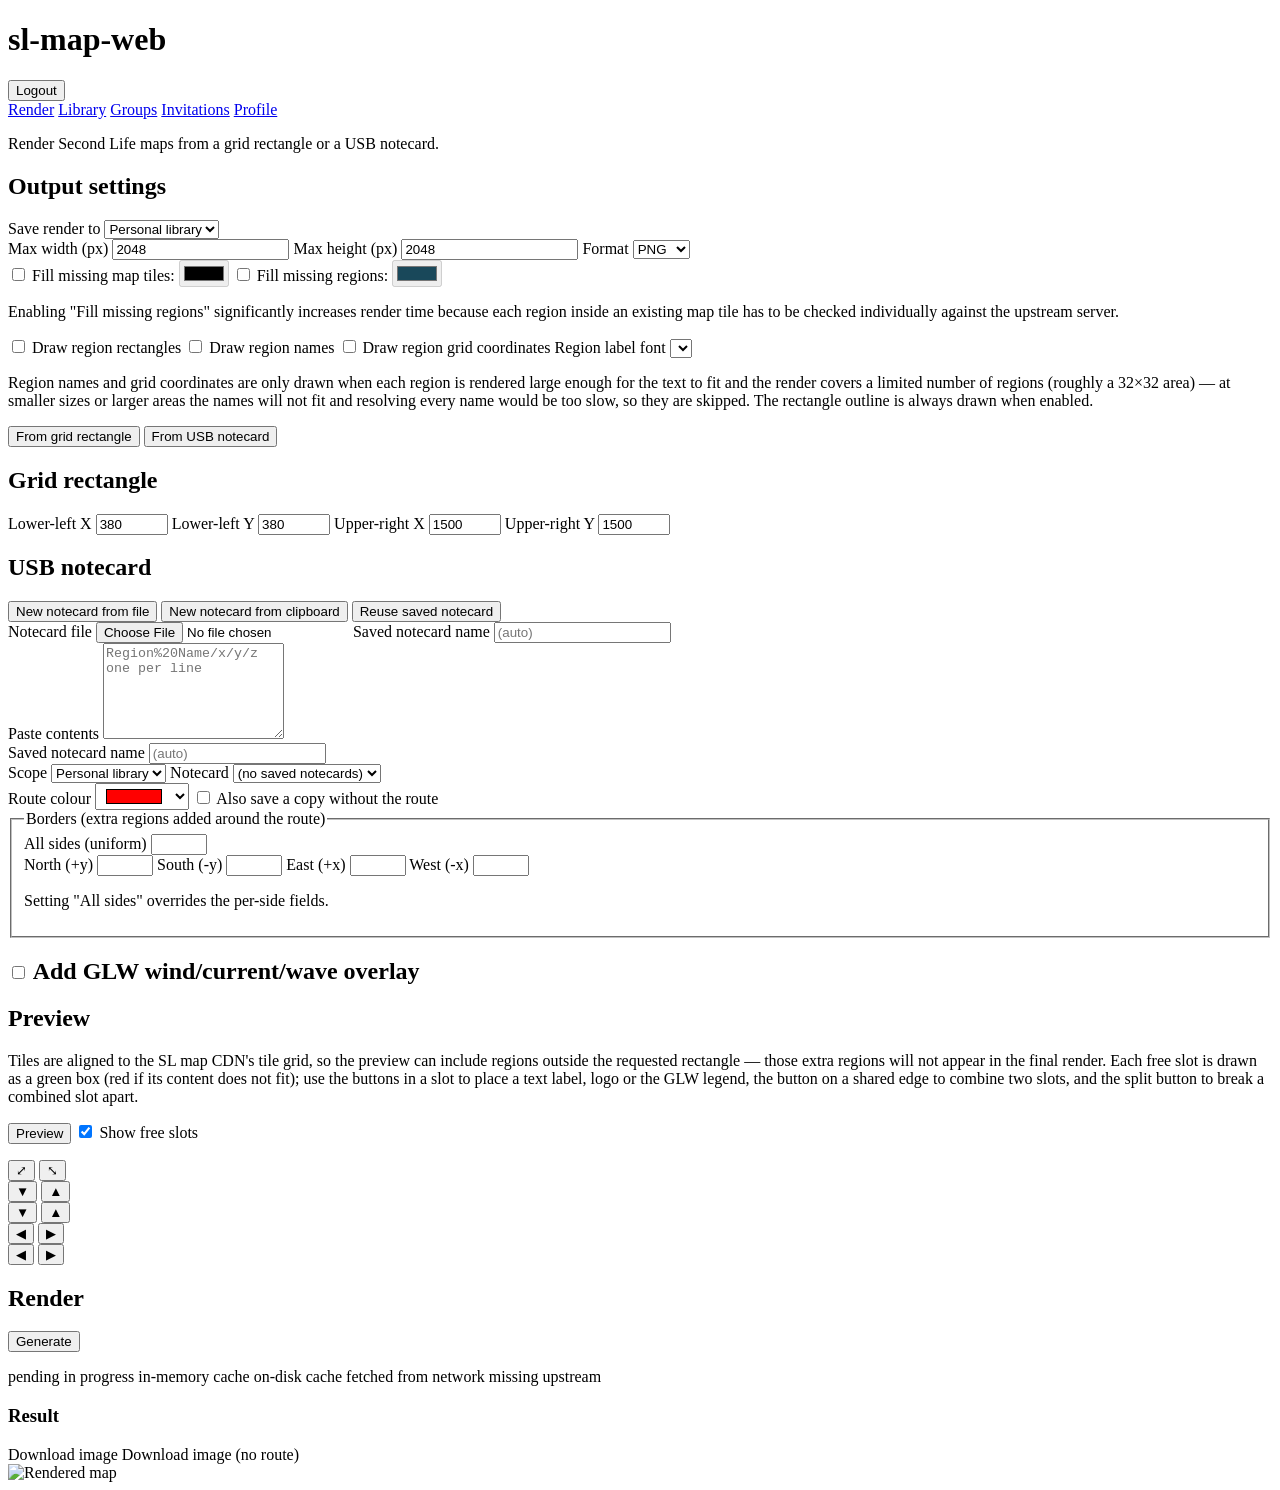
==== sl-map-web/src/assets/index.html @ 8567855b "feat(web): stream region-name progress during the overlay preview The slow per-region name lookups h" ====
<!doctype html>
<html lang="en">
  <head>
    <meta charset="utf-8" />
    <meta name="viewport" content="width=device-width, initial-scale=1" />
    <title>sl-map-web</title>
    <link rel="stylesheet" href="/static/style.css" />
  </head>
  <body>
    <header>
      <div class="topbar">
        <h1>sl-map-web</h1>
        <div class="topbar-user">
          <span id="logged-in-as"></span>
          <button type="button" id="logout-button" class="topbar-logout hidden">
            Logout
          </button>
        </div>
      </div>
      <nav class="primary-nav">
        <a href="/" class="active">Render</a>
        <a href="/library">Library</a>
        <a href="/groups">Groups</a>
        <a href="/invitations" id="invitations-link">Invitations</a>
        <a href="/profile">Profile</a>
      </nav>
      <p>Render Second Life maps from a grid rectangle or a USB notecard.</p>
    </header>

    <section class="shared-params">
      <h2>Output settings</h2>
      <div class="row">
        <label class="grow">
          Save render to
          <select id="save_to">
            <option value="personal" selected>Personal library</option>
          </select>
        </label>
      </div>
      <div class="row">
        <label
          >Max width (px)
          <input type="number" id="max_width" value="2048" min="64" step="64" />
        </label>
        <label
          >Max height (px)
          <input
            type="number"
            id="max_height"
            value="2048"
            min="64"
            step="64"
          />
        </label>
        <label
          >Format
          <select id="format">
            <option value="png" selected>PNG</option>
            <option value="jpeg">JPEG</option>
          </select>
        </label>
      </div>
      <div class="row">
        <label class="color-toggle">
          <input type="checkbox" id="missing_map_tile_enabled" />
          Fill missing map tiles:
          <input
            type="color"
            id="missing_map_tile_color"
            value="#000000"
            disabled
          />
        </label>
        <label class="color-toggle">
          <input type="checkbox" id="missing_region_enabled" />
          Fill missing regions:
          <input
            type="color"
            id="missing_region_color"
            value="#19485a"
            disabled
          />
        </label>
      </div>
      <p class="note">
        Enabling "Fill missing regions" significantly increases render time
        because each region inside an existing map tile has to be checked
        individually against the upstream server.
      </p>
      <div class="row">
        <label class="checkbox">
          <input type="checkbox" id="draw_region_rectangles" />
          Draw region rectangles
        </label>
        <label class="checkbox">
          <input type="checkbox" id="draw_region_names" />
          Draw region names
        </label>
        <label class="checkbox">
          <input type="checkbox" id="draw_region_coordinates" />
          Draw region grid coordinates
        </label>
        <label>
          Region label font
          <select id="region_label_font_id"></select>
        </label>
      </div>
      <p class="note">
        Region names and grid coordinates are only drawn when each region is
        rendered large enough for the text to fit and the render covers a
        limited number of regions (roughly a 32×32 area) — at smaller sizes or
        larger areas the names will not fit and resolving every name would be
        too slow, so they are skipped. The rectangle outline is always drawn
        when enabled.
      </p>
    </section>

    <nav class="tabs" role="tablist">
      <button type="button" class="tab active" data-tab="grid">
        From grid rectangle
      </button>
      <button type="button" class="tab" data-tab="notecard">
        From USB notecard
      </button>
    </nav>

    <section id="tab-grid" class="tab-panel active">
      <h2>Grid rectangle</h2>
      <div class="row">
        <label
          >Lower-left X
          <input type="number" id="ll_x" value="380" min="0" max="65535" />
        </label>
        <label
          >Lower-left Y
          <input type="number" id="ll_y" value="380" min="0" max="65535" />
        </label>
        <label
          >Upper-right X
          <input type="number" id="ur_x" value="1500" min="0" max="65535" />
        </label>
        <label
          >Upper-right Y
          <input type="number" id="ur_y" value="1500" min="0" max="65535" />
        </label>
      </div>
    </section>

    <section id="tab-notecard" class="tab-panel">
      <h2>USB notecard</h2>
      <nav class="subtabs" role="tablist">
        <button type="button" class="subtab active" data-subtab="file">
          New notecard from file
        </button>
        <button type="button" class="subtab" data-subtab="clipboard">
          New notecard from clipboard
        </button>
        <button type="button" class="subtab" data-subtab="reuse">
          Reuse saved notecard
        </button>
      </nav>
      <div id="subtab-file" class="subtab-panel active">
        <div class="row">
          <label class="grow"
            >Notecard file
            <input type="file" id="notecard_file" accept=".txt,text/plain" />
          </label>
          <label class="grow">
            Saved notecard name
            <input type="text" id="notecard_name_file" placeholder="(auto)" />
          </label>
        </div>
      </div>
      <div id="subtab-clipboard" class="subtab-panel">
        <div class="row">
          <label class="grow"
            >Paste contents
            <textarea
              id="notecard_text"
              rows="6"
              placeholder="Region%20Name/x/y/z one per line"
            ></textarea>
          </label>
        </div>
        <div class="row">
          <label class="grow">
            Saved notecard name
            <input type="text" id="notecard_name_paste" placeholder="(auto)" />
          </label>
        </div>
      </div>
      <div id="subtab-reuse" class="subtab-panel">
        <div class="row">
          <label class="grow">
            Scope
            <select id="reuse_scope">
              <option value="personal" selected>Personal library</option>
            </select>
          </label>
          <label class="grow">
            Notecard
            <select id="reuse_notecard_id">
              <option value="" selected>(no saved notecards)</option>
            </select>
          </label>
        </div>
      </div>
      <div class="row">
        <label
          >Route colour
          <input
            type="color"
            id="route_color"
            value="#ff0000"
            list="route_color_presets"
          />
        </label>
        <datalist id="route_color_presets">
          <option value="#ff0000"></option>
          <option value="#00ff00"></option>
        </datalist>
        <label class="checkbox">
          <input type="checkbox" id="save_without_route" />
          Also save a copy without the route
        </label>
      </div>
      <fieldset class="borders">
        <legend>Borders (extra regions added around the route)</legend>
        <label
          >All sides (uniform)
          <input type="number" id="border_regions" min="0" max="500" />
        </label>
        <div class="per-side">
          <label
            >North (+y)
            <input type="number" id="border_north" min="0" max="500" />
          </label>
          <label
            >South (-y)
            <input type="number" id="border_south" min="0" max="500" />
          </label>
          <label
            >East (+x)
            <input type="number" id="border_east" min="0" max="500" />
          </label>
          <label
            >West (-x)
            <input type="number" id="border_west" min="0" max="500" />
          </label>
        </div>
        <p class="note">Setting "All sides" overrides the per-side fields.</p>
      </fieldset>
    </section>

    <section id="glw-fieldset">
      <h2>
        <label class="checkbox-inline">
          <input type="checkbox" id="glw_enabled" />
          Add GLW wind/current/wave overlay
        </label>
      </h2>
      <div id="glw-body" hidden>
        <div class="row">
          <label
            >Font
            <select id="glw_font_id"></select>
          </label>
          <p class="note grow">
            Place the legend by clicking the legend button on a free slot in the
            preview below.
          </p>
        </div>
        <nav class="glw-tabs" role="tablist">
          <button type="button" class="glw-tab active" data-glw-tab="event_id">
            Event id
          </button>
          <button type="button" class="glw-tab" data-glw-tab="event_key">
            Event key
          </button>
          <button type="button" class="glw-tab" data-glw-tab="saved">
            Saved GLW data
          </button>
          <button type="button" class="glw-tab" data-glw-tab="pasted">
            Paste JSON (advanced)
          </button>
        </nav>
        <div
          id="glw-source-event_id"
          class="glw-tab-panel active"
          data-glw-source="event_id"
        >
          <label
            >Event id
            <input type="number" id="glw_event_id" min="0" />
          </label>
        </div>
        <div
          id="glw-source-event_key"
          class="glw-tab-panel"
          data-glw-source="event_key"
        >
          <label
            >Event key
            <input type="text" id="glw_event_key" />
          </label>
        </div>
        <div
          id="glw-source-saved"
          class="glw-tab-panel"
          data-glw-source="saved"
        >
          <label
            >Saved GLW data
            <select id="glw_saved_id"></select>
          </label>
        </div>
        <div
          id="glw-source-pasted"
          class="glw-tab-panel"
          data-glw-source="pasted"
        >
          <label
            >JSON
            <textarea id="glw_pasted" rows="6"></textarea>
          </label>
        </div>
        <div class="row" data-glw-source-not="saved">
          <label
            >Save as
            <input
              type="text"
              id="glw_save_as"
              placeholder="optional, defaults to Event &lt;id&gt; fetched &lt;UTC&gt;"
            />
          </label>
        </div>
        <p class="note" data-glw-source-not="saved">
          The auto-saved GLW data row inherits the destination chosen for the
          render itself.
        </p>
        <details>
          <summary>Style overrides</summary>
          <div class="row">
            <label
              >Wind colour <input type="color" id="glw_wind_color"
            /></label>
            <label
              >Current colour <input type="color" id="glw_current_color"
            /></label>
            <label
              >Wave colour <input type="color" id="glw_wave_color"
            /></label>
            <label
              >Label text colour <input type="color" id="glw_label_color"
            /></label>
          </div>
          <div class="row">
            <label
              >Area outline <input type="color" id="glw_area_outline_color"
            /></label>
            <label
              >Circle outline <input type="color" id="glw_circle_outline_color"
            /></label>
            <label
              >Margin outline <input type="color" id="glw_margin_outline_color"
            /></label>
            <label class="checkbox-inline">
              <input type="checkbox" id="glw_margin_band" />
              Draw margin band
            </label>
          </div>
        </details>
      </div>
    </section>

    <!-- Modal-form templates for the per-slot placement editors (cloned by
         app.js into a formModal). Slot and span are chosen on the preview
         overlay, so they are not part of these forms. -->
    <template id="label-modal-template">
      <div class="modal-form">
        <label class="grow"
          >Text (one line per row)
          <textarea class="lm-lines" rows="3"></textarea>
        </label>
        <div class="row">
          <label
            >Font
            <select class="lm-font"></select>
          </label>
          <label
            >Size (px)
            <input type="number" class="lm-size" value="24" min="1" max="512" />
          </label>
          <label
            >Colour
            <input type="color" class="lm-color" value="#ffffff" />
          </label>
        </div>
        <div class="row">
          <label
            >Horizontal
            <select class="lm-halign">
              <option value="left">Left</option>
              <option value="center">Centre</option>
              <option value="right">Right</option>
            </select>
          </label>
          <label
            >Vertical
            <select class="lm-valign">
              <option value="top">Top</option>
              <option value="center">Centre</option>
              <option value="bottom">Bottom</option>
            </select>
          </label>
        </div>
        <p class="note lm-fit"></p>
      </div>
    </template>

    <template id="logo-modal-template">
      <div class="modal-form">
        <nav class="subtabs" role="tablist">
          <button
            type="button"
            class="subtab gm-source-tab active"
            data-logo-source="reuse"
          >
            Reuse existing logo
          </button>
          <button
            type="button"
            class="subtab gm-source-tab"
            data-logo-source="upload"
          >
            Upload new logo
          </button>
        </nav>
        <div
          class="subtab-panel gm-source-panel active"
          data-logo-source="reuse"
        >
          <div class="row">
            <label class="grow"
              >Logo
              <select class="gm-pick"></select>
            </label>
          </div>
        </div>
        <div class="subtab-panel gm-source-panel" data-logo-source="upload">
          <div class="row">
            <label class="grow"
              >New logo name
              <input type="text" class="gm-upload-name" maxlength="128" />
            </label>
            <label
              >Image (PNG, JPEG or WebP, max 5&nbsp;MiB / 2048&nbsp;px)
              <input
                type="file"
                class="gm-upload-file"
                accept="image/png,image/jpeg,image/webp"
              />
            </label>
          </div>
          <p class="status gm-upload-status"></p>
        </div>
        <img class="logo-thumb gm-preview hidden" alt="logo preview" />
        <div class="row">
          <label
            >Scale
            <select class="gm-scale">
              <option value="1">1× (native)</option>
              <option value="2">2× (nearest)</option>
              <option value="4">4× (nearest)</option>
            </select>
          </label>
          <label
            >Horizontal
            <select class="gm-halign">
              <option value="left">Left</option>
              <option value="center">Centre</option>
              <option value="right">Right</option>
            </select>
          </label>
          <label
            >Vertical
            <select class="gm-valign">
              <option value="top">Top</option>
              <option value="center">Centre</option>
              <option value="bottom">Bottom</option>
            </select>
          </label>
        </div>
        <p class="note gm-fit"></p>
      </div>
    </template>

    <section class="preview-area">
      <h2>Preview</h2>
      <p class="note">
        Tiles are aligned to the SL map CDN's tile grid, so the preview can
        include regions outside the requested rectangle — those extra regions
        will not appear in the final render. Each free slot is drawn as a green
        box (red if its content does not fit); use the buttons in a slot to
        place a text label, logo or the GLW legend, the button on a shared edge
        to combine two slots, and the split button to break a combined slot
        apart.
      </p>
      <div class="row buttons">
        <button type="button" id="preview_btn">Preview</button>
        <label class="checkbox-inline">
          <input type="checkbox" id="show_slots" checked />
          Show free slots
        </label>
      </div>
      <p id="preview-status" class="status"></p>
      <p id="preview-region-info" class="status"></p>
      <p id="preview-overlay-status" class="status"></p>
      <p id="placement-status" class="status"></p>
      <p class="note" id="dragzoom-hint" style="display: none">
        Drag a rectangle on the map to zoom the selection into that part of the
        current area.
      </p>
      <div id="preview-viewport-wrap" class="preview-viewport-wrap hidden">
        <div class="extend-group corner">
          <button
            type="button"
            class="icon-btn extend"
            id="extend_all"
            title="Expand all sides by one region"
          >
            ⤢
          </button>
          <button
            type="button"
            class="icon-btn shrink"
            id="shrink_all"
            title="Shrink all sides by one region"
          >
            ⤡
          </button>
        </div>
        <div class="extend-group north">
          <button
            type="button"
            class="icon-btn shrink"
            id="shrink_n"
            title="Shrink the north (+y) side by one region"
          >
            ▼
          </button>
          <button
            type="button"
            class="icon-btn extend"
            id="extend_n"
            title="Extend the north (+y) side by one region"
          >
            ▲
          </button>
        </div>
        <div class="extend-group south">
          <button
            type="button"
            class="icon-btn extend"
            id="extend_s"
            title="Extend the south (-y) side by one region"
          >
            ▼
          </button>
          <button
            type="button"
            class="icon-btn shrink"
            id="shrink_s"
            title="Shrink the south (-y) side by one region"
          >
            ▲
          </button>
        </div>
        <div class="extend-group west">
          <button
            type="button"
            class="icon-btn extend"
            id="extend_w"
            title="Extend the west (-x) side by one region"
          >
            ◀
          </button>
          <button
            type="button"
            class="icon-btn shrink"
            id="shrink_w"
            title="Shrink the west (-x) side by one region"
          >
            ▶
          </button>
        </div>
        <div class="extend-group east">
          <button
            type="button"
            class="icon-btn shrink"
            id="shrink_e"
            title="Shrink the east (+x) side by one region"
          >
            ◀
          </button>
          <button
            type="button"
            class="icon-btn extend"
            id="extend_e"
            title="Extend the east (+x) side by one region"
          >
            ▶
          </button>
        </div>
        <div
          id="preview-container"
          class="map-container"
          aria-hidden="true"
        ></div>
      </div>
    </section>

    <section class="render-area">
      <h2>Render</h2>
      <div class="row buttons">
        <button type="button" id="generate_btn">Generate</button>
      </div>
      <div id="render-progress" class="hidden">
        <p id="render-status" class="status"></p>
        <div class="tile-legend" aria-label="Tile status legend">
          <span class="tile-legend-item"
            ><span class="tile-cell"></span> pending</span
          >
          <span class="tile-legend-item"
            ><span class="tile-cell active"></span> in progress</span
          >
          <span class="tile-legend-item"
            ><span class="tile-cell memory"></span> in-memory cache</span
          >
          <span class="tile-legend-item"
            ><span class="tile-cell disk"></span> on-disk cache</span
          >
          <span class="tile-legend-item"
            ><span class="tile-cell network"></span> fetched from network</span
          >
          <span class="tile-legend-item"
            ><span class="tile-cell missing"></span> missing upstream</span
          >
        </div>
        <div id="tile-grid" class="tile-grid"></div>
      </div>
      <div id="render-result" class="hidden">
        <h3>Result</h3>
        <p id="render-metadata"></p>
        <div class="row">
          <a id="download-image" class="button">Download image</a>
          <a id="download-without-route" class="button hidden"
            >Download image (no route)</a
          >
        </div>
        <img id="result-image" alt="Rendered map" />
      </div>
    </section>

    <script src="/static/app.js"></script>
    <script src="/static/modal.js"></script>
  </body>
</html>
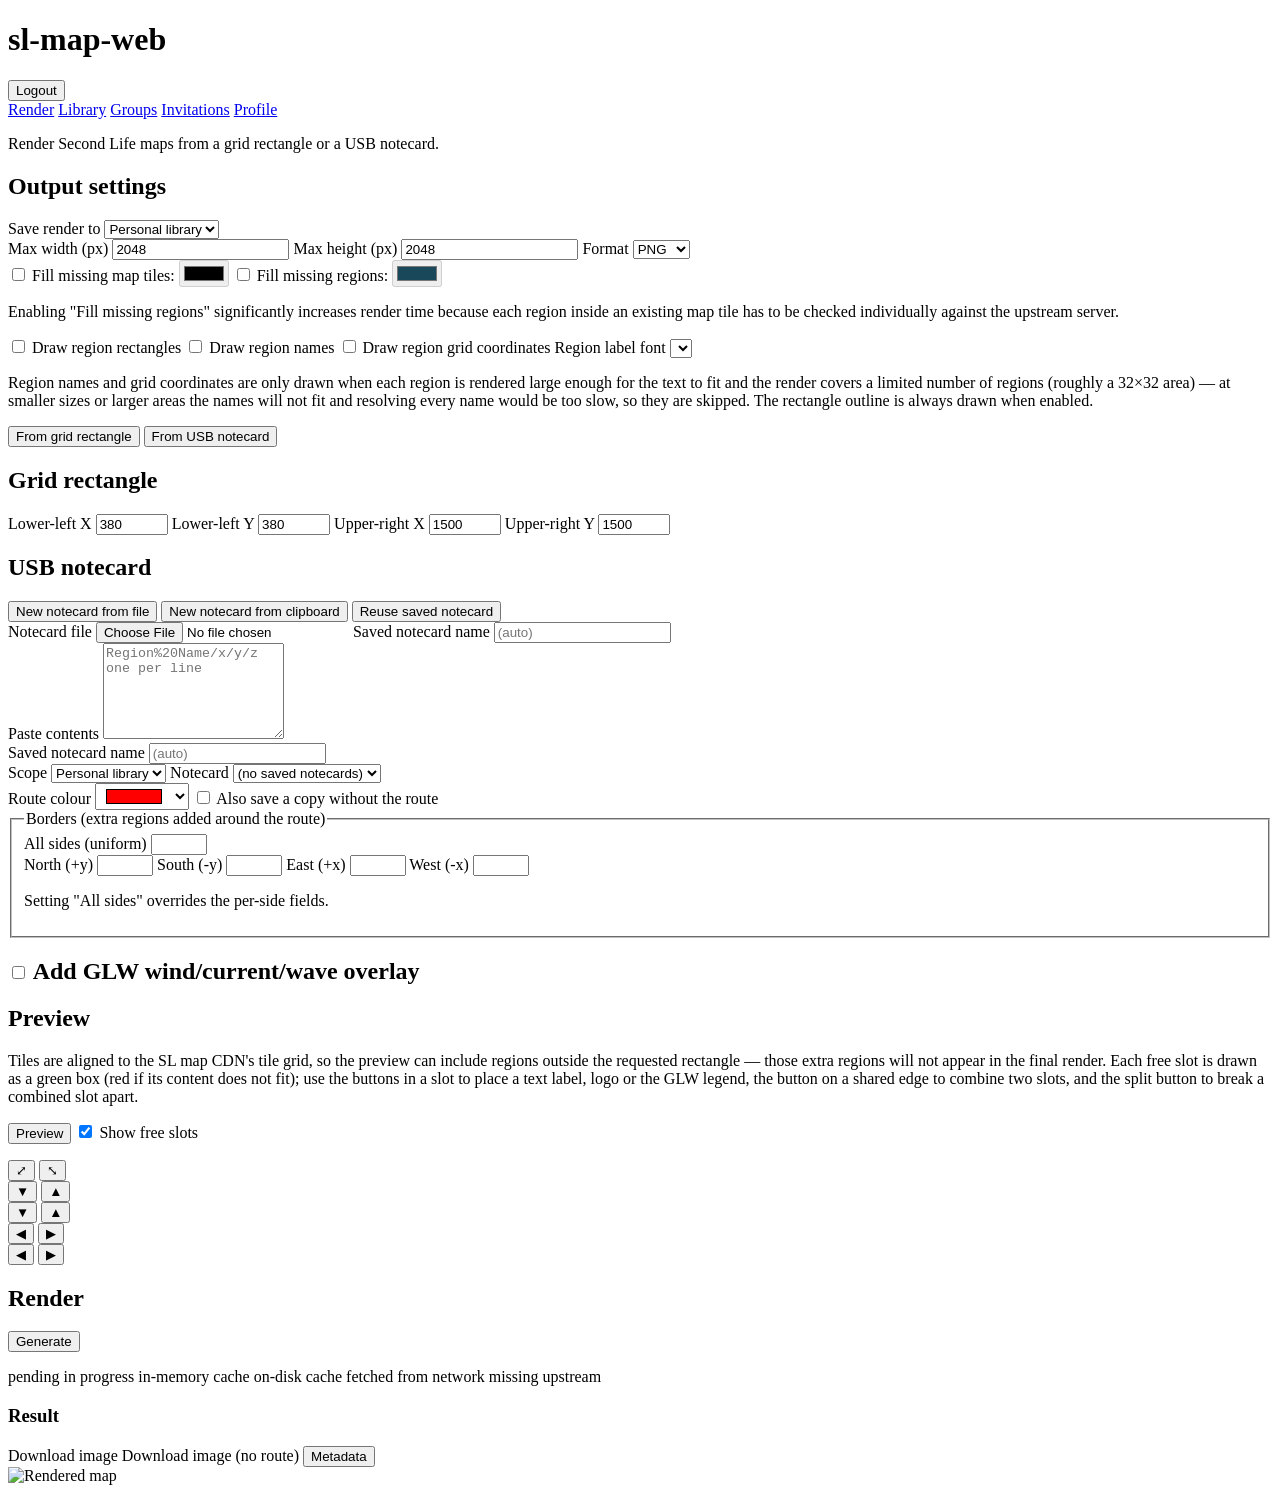
==== commit e871976e: "feat(web): add Metadata button to the finished-render view The PPS HUD config and how-to were only r" ====
--- a/sl-map-web/src/assets/index.html
+++ b/sl-map-web/src/assets/index.html
@@ -515,6 +515,7 @@
       </div>
       <p id="preview-status" class="status"></p>
       <p id="preview-region-info" class="status"></p>
+      <p id="preview-fill-hint" class="status"></p>
       <p id="preview-overlay-status" class="status"></p>
       <p id="placement-status" class="status"></p>
       <p class="note" id="dragzoom-hint" style="display: none">
@@ -657,6 +658,9 @@
           <a id="download-without-route" class="button hidden"
             >Download image (no route)</a
           >
+          <button type="button" id="result-metadata-btn" class="button">
+            Metadata
+          </button>
         </div>
         <img id="result-image" alt="Rendered map" />
       </div>
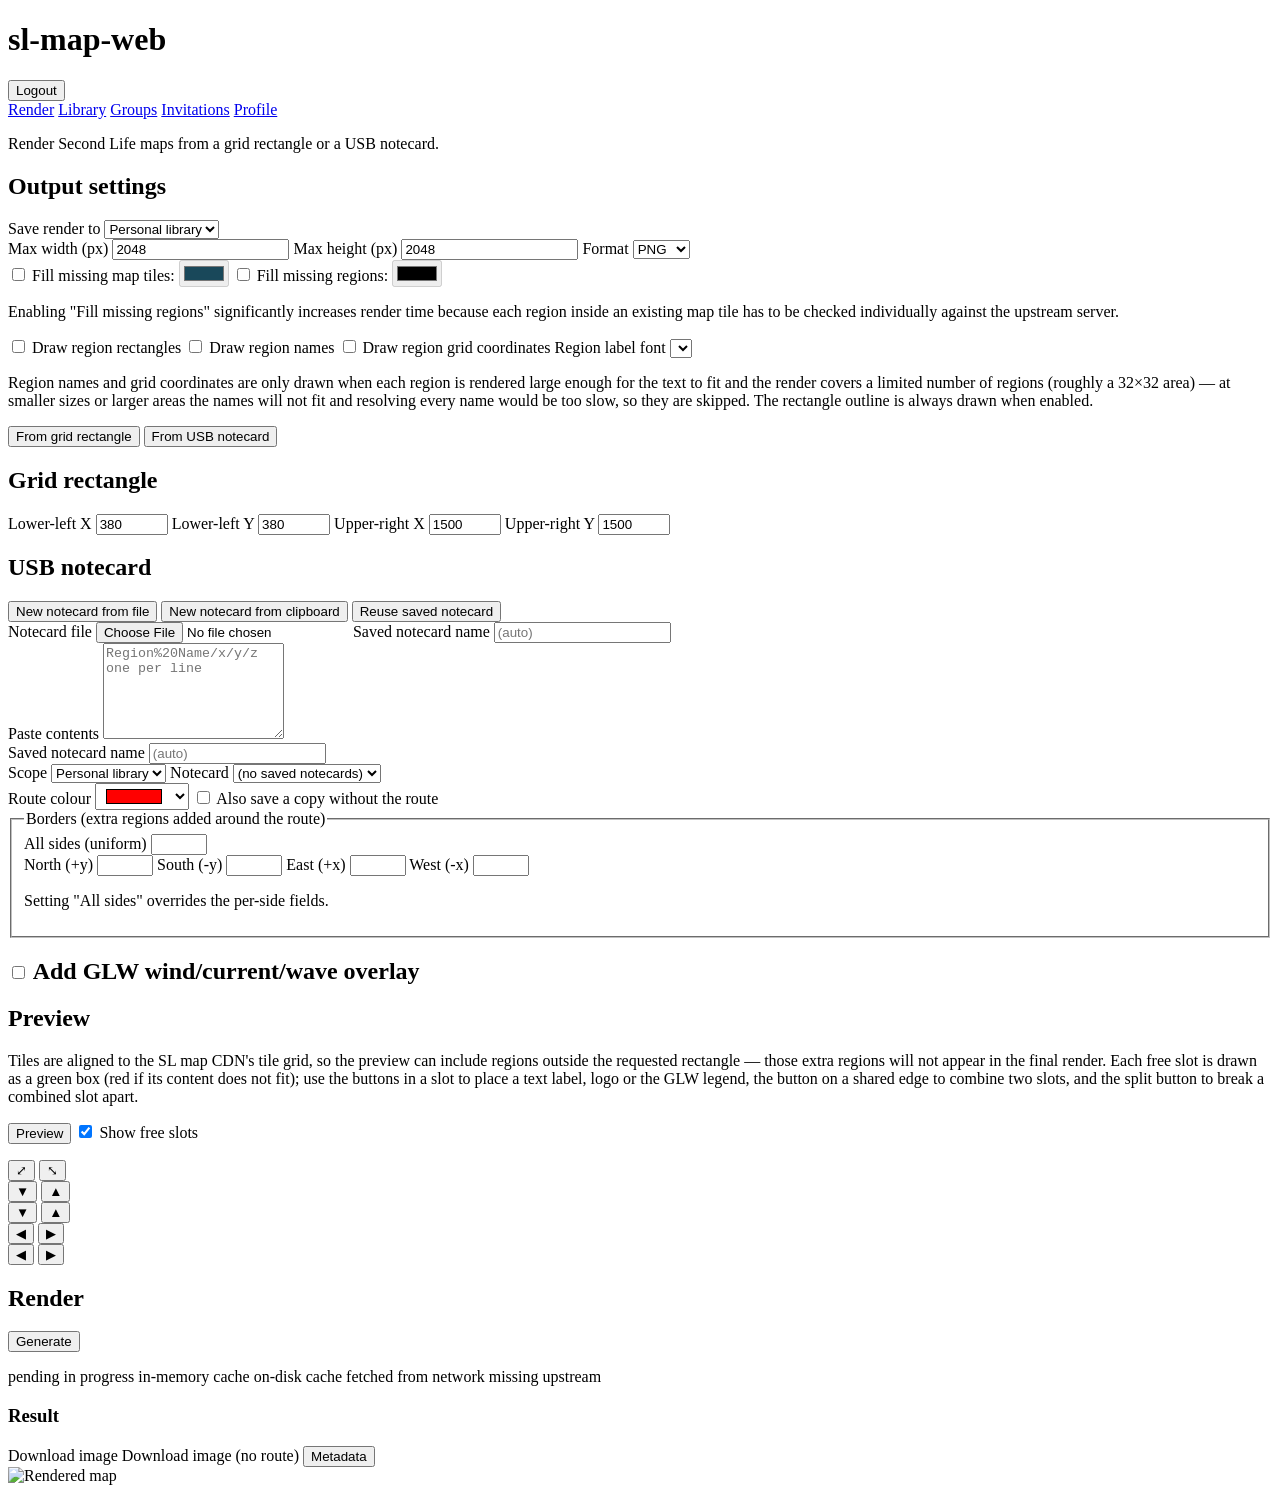
==== commit fb305590: "fix(web): swap default fill colors for missing map tiles vs regions The two "Fill missing …" swatche" ====
--- a/sl-map-web/src/assets/index.html
+++ b/sl-map-web/src/assets/index.html
@@ -67,7 +67,7 @@
           <input
             type="color"
             id="missing_map_tile_color"
-            value="#000000"
+            value="#19485a"
             disabled
           />
         </label>
@@ -77,7 +77,7 @@
           <input
             type="color"
             id="missing_region_color"
-            value="#19485a"
+            value="#000000"
             disabled
           />
         </label>
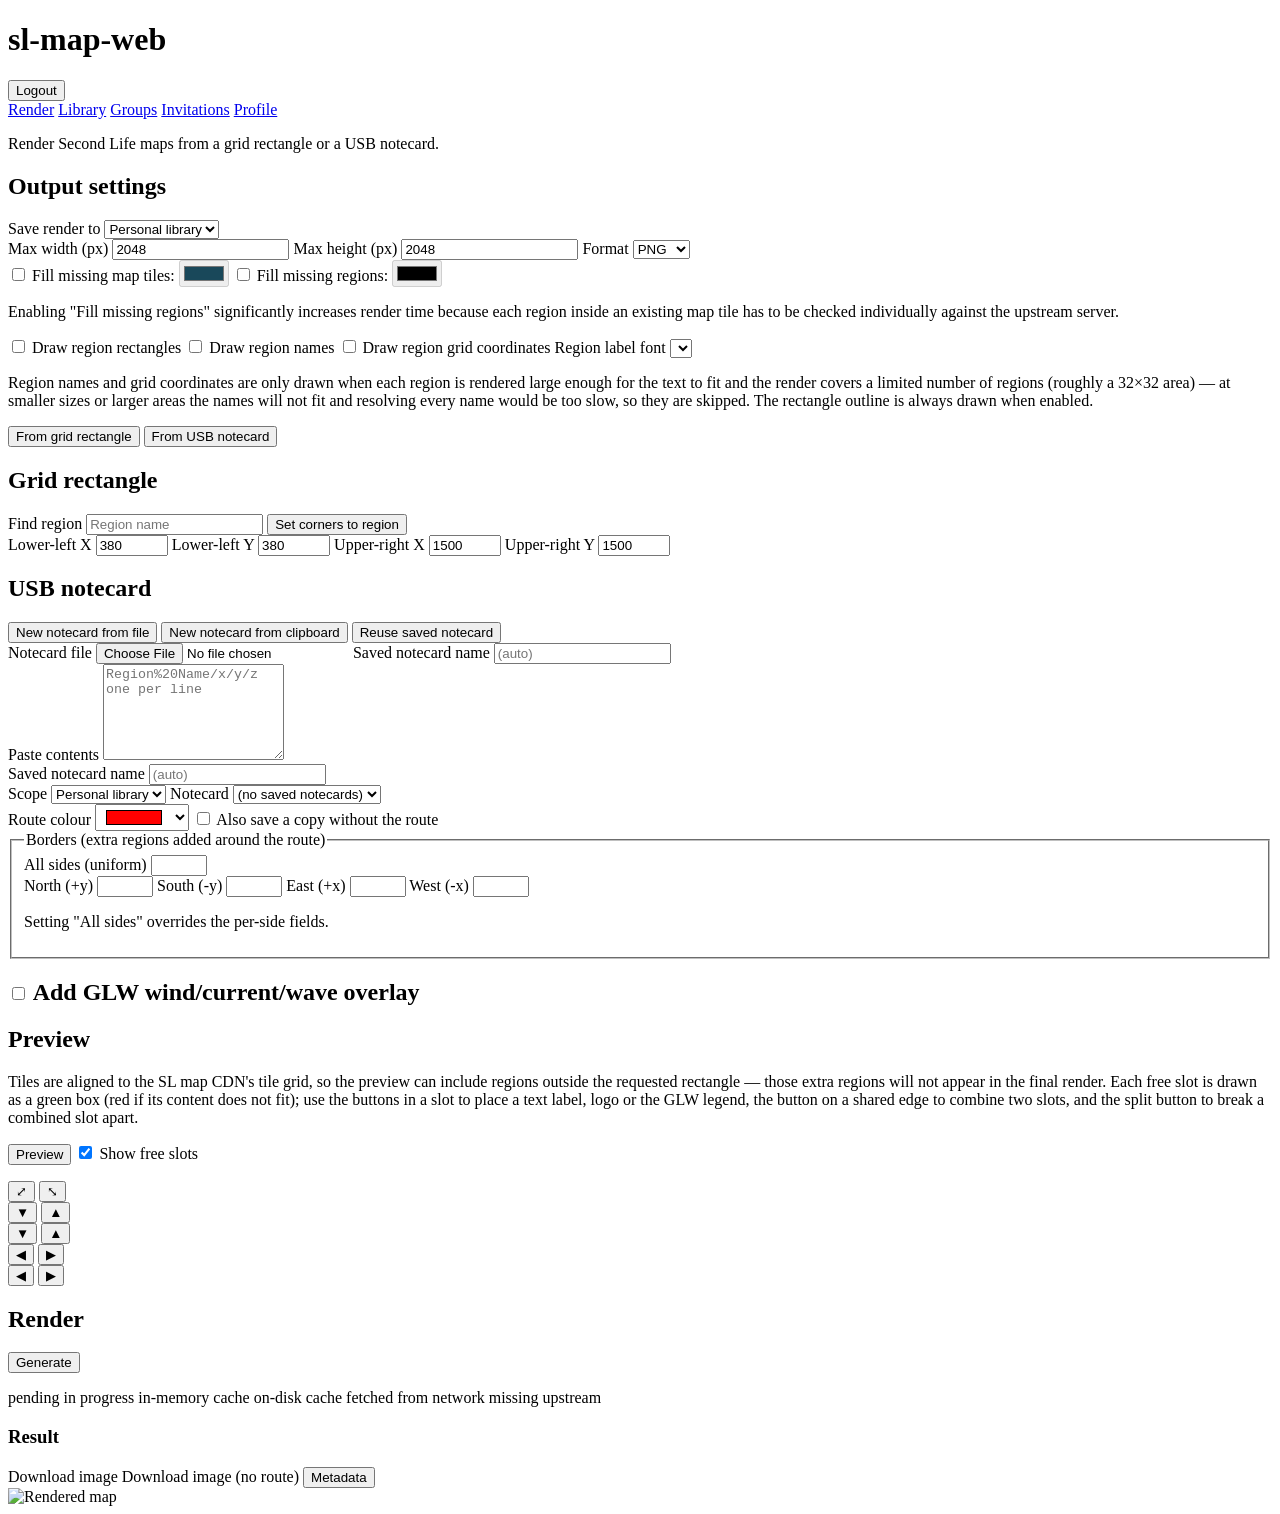
==== commit 0750847c: "feat(web): add region-name search to grid rectangle mode Add a search field to the grid rectangle ta" ====
--- a/sl-map-web/src/assets/index.html
+++ b/sl-map-web/src/assets/index.html
@@ -128,6 +128,16 @@
       <h2>Grid rectangle</h2>
       <div class="row">
         <label
+          >Find region
+          <input type="text" id="region_search" placeholder="Region name" />
+        </label>
+        <button type="button" id="region_search_btn">
+          Set corners to region
+        </button>
+        <span id="region_search_status" class="status"></span>
+      </div>
+      <div class="row">
+        <label
           >Lower-left X
           <input type="number" id="ll_x" value="380" min="0" max="65535" />
         </label>
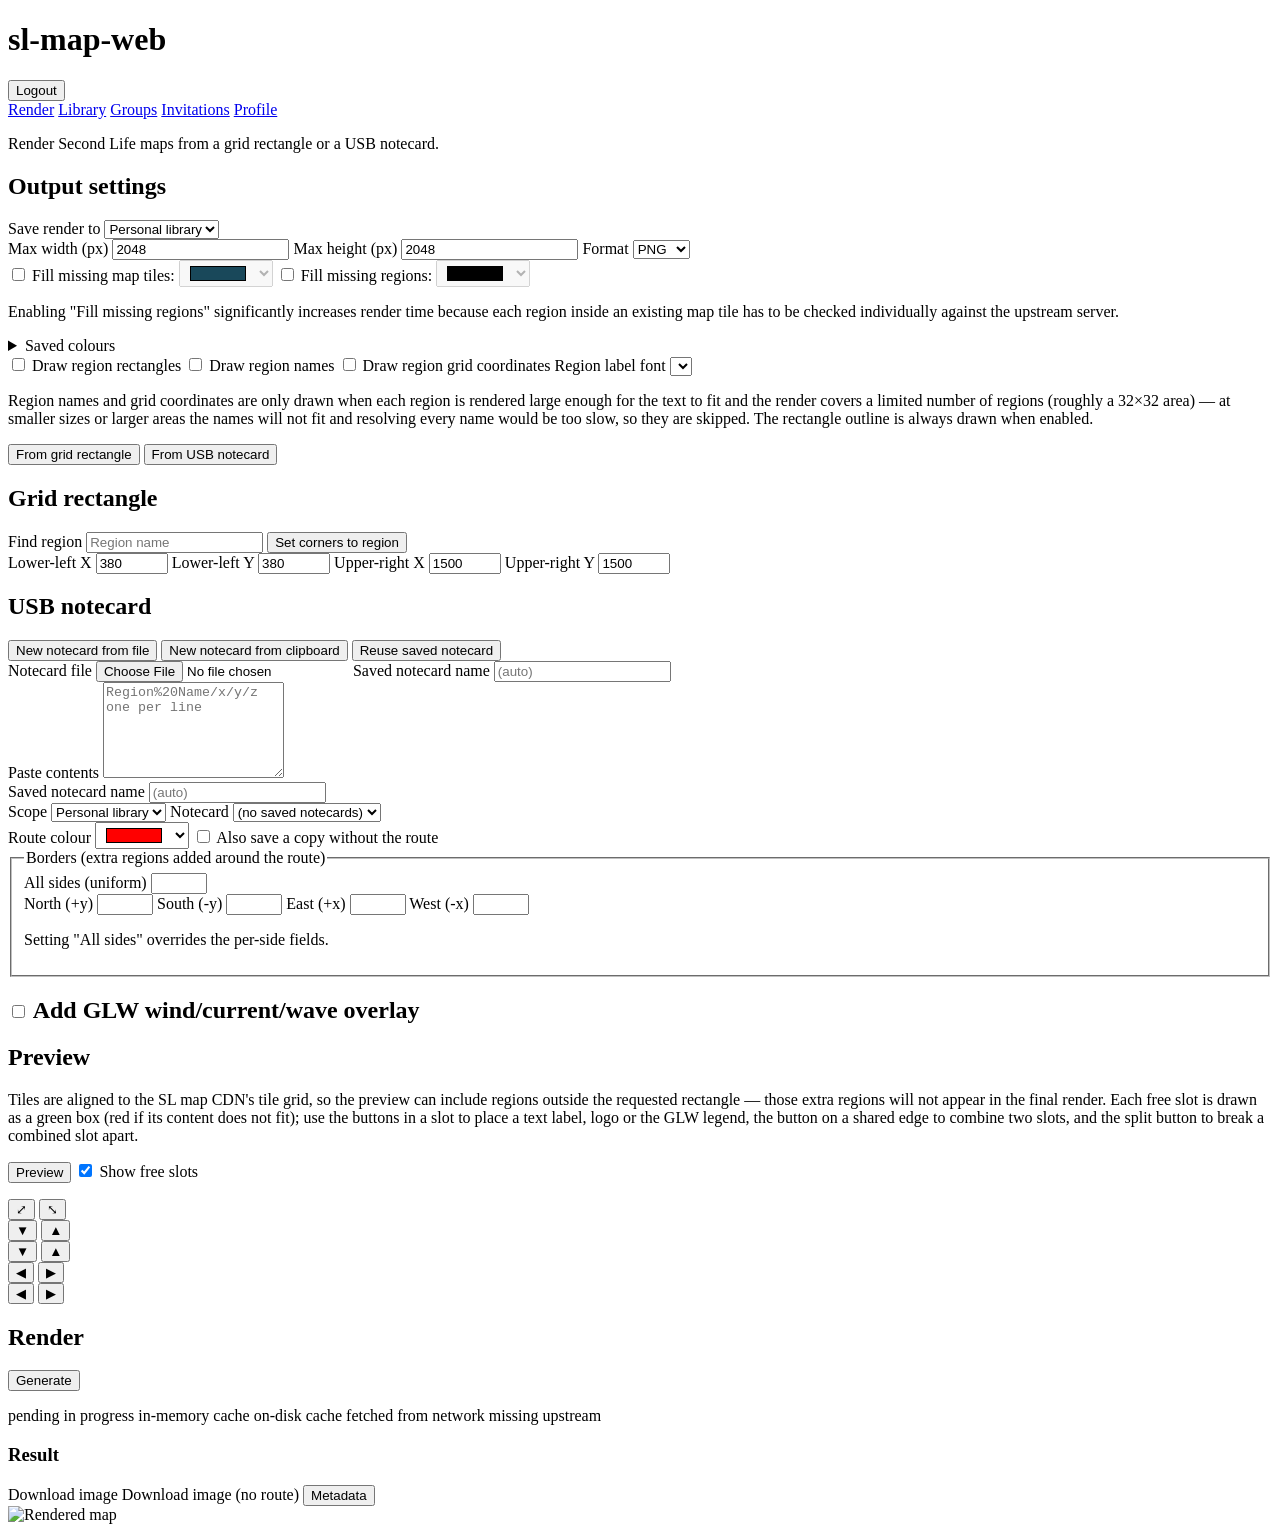
==== commit 25ea52a1: "feat(sl-map-web): add a shared per-user saved-colour palette Generalise the single `users.route_colo" ====
--- a/sl-map-web/src/assets/index.html
+++ b/sl-map-web/src/assets/index.html
@@ -68,6 +68,7 @@
             type="color"
             id="missing_map_tile_color"
             value="#19485a"
+            list="saved_colors"
             disabled
           />
         </label>
@@ -78,6 +79,7 @@
             type="color"
             id="missing_region_color"
             value="#000000"
+            list="saved_colors"
             disabled
           />
         </label>
@@ -87,6 +89,27 @@
         because each region inside an existing map tile has to be checked
         individually against the upstream server.
       </p>
+      <details class="saved-colors">
+        <summary>Saved colours</summary>
+        <p class="note">
+          Colours you save here appear as preset swatches in every colour picker
+          on this page. They are stored on your account, so they follow you
+          across browsers and devices.
+        </p>
+        <div id="saved_colors_list" class="saved-colors-list"></div>
+        <div class="row">
+          <label
+            >Add a colour
+            <input type="color" id="saved_color_new" value="#ff0000" />
+          </label>
+          <button type="button" id="saved_color_add">Add</button>
+        </div>
+      </details>
+      <!-- Shared datalist of saved colours, referenced by every
+           `<input type="color" list="saved_colors">` on the page (including
+           the cloned label editors). Populated by app.js from
+           `GET /api/users/me/colors`. -->
+      <datalist id="saved_colors"></datalist>
       <div class="row">
         <label class="checkbox">
           <input type="checkbox" id="draw_region_rectangles" />
@@ -222,13 +245,9 @@
             type="color"
             id="route_color"
             value="#ff0000"
-            list="route_color_presets"
+            list="saved_colors"
           />
         </label>
-        <datalist id="route_color_presets">
-          <option value="#ff0000"></option>
-          <option value="#00ff00"></option>
-        </datalist>
         <label class="checkbox">
           <input type="checkbox" id="save_without_route" />
           Also save a copy without the route
@@ -352,27 +371,43 @@
           <summary>Style overrides</summary>
           <div class="row">
             <label
-              >Wind colour <input type="color" id="glw_wind_color"
+              >Wind colour
+              <input type="color" id="glw_wind_color" list="saved_colors"
             /></label>
             <label
-              >Current colour <input type="color" id="glw_current_color"
+              >Current colour
+              <input type="color" id="glw_current_color" list="saved_colors"
             /></label>
             <label
-              >Wave colour <input type="color" id="glw_wave_color"
+              >Wave colour
+              <input type="color" id="glw_wave_color" list="saved_colors"
             /></label>
             <label
-              >Label text colour <input type="color" id="glw_label_color"
+              >Label text colour
+              <input type="color" id="glw_label_color" list="saved_colors"
             /></label>
           </div>
           <div class="row">
             <label
-              >Area outline <input type="color" id="glw_area_outline_color"
+              >Area outline
+              <input
+                type="color"
+                id="glw_area_outline_color"
+                list="saved_colors"
             /></label>
             <label
-              >Circle outline <input type="color" id="glw_circle_outline_color"
+              >Circle outline
+              <input
+                type="color"
+                id="glw_circle_outline_color"
+                list="saved_colors"
             /></label>
             <label
-              >Margin outline <input type="color" id="glw_margin_outline_color"
+              >Margin outline
+              <input
+                type="color"
+                id="glw_margin_outline_color"
+                list="saved_colors"
             /></label>
             <label class="checkbox-inline">
               <input type="checkbox" id="glw_margin_band" />
@@ -403,7 +438,12 @@
           </label>
           <label
             >Colour
-            <input type="color" class="lm-color" value="#ffffff" />
+            <input
+              type="color"
+              class="lm-color"
+              value="#ffffff"
+              list="saved_colors"
+            />
           </label>
         </div>
         <div class="row">
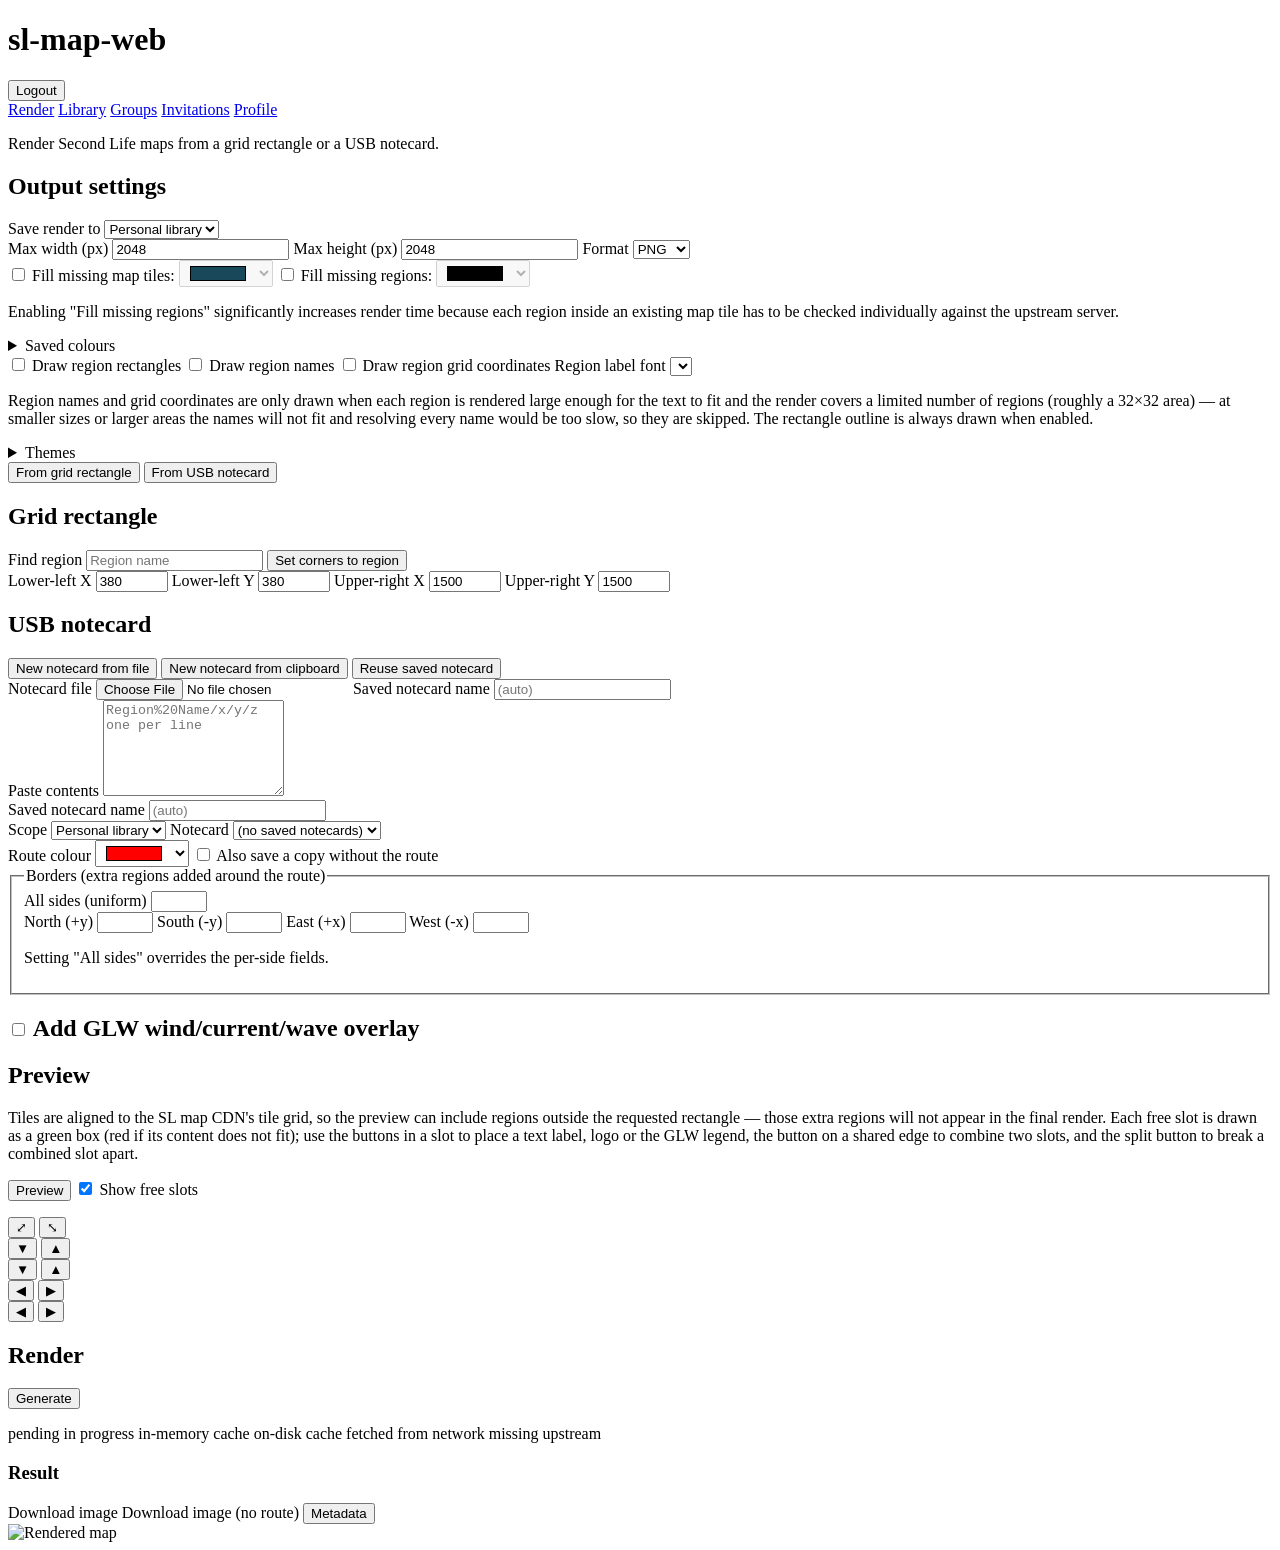
==== commit 237cf424: "feat(sl-map-web): add save/load themes for render presentation settings A theme is a named bundle of" ====
--- a/sl-map-web/src/assets/index.html
+++ b/sl-map-web/src/assets/index.html
@@ -136,6 +136,39 @@
         too slow, so they are skipped. The rectangle outline is always drawn
         when enabled.
       </p>
+      <details class="themes">
+        <summary>Themes</summary>
+        <p class="note">
+          A theme bundles the presentation settings on this page — the fill
+          colours and toggles, the region-overlay options and label font, the
+          GLW style overrides and font, and your route colour. Save the current
+          look to your personal library or to a group, then apply it later.
+          Group themes can be applied by every member, but only created or
+          changed by group owners. Theme names must be unique within each
+          library. Rename and delete saved themes from the
+          <a href="/library">Library</a> page.
+        </p>
+        <div class="row">
+          <label
+            >Library
+            <select id="theme_scope"></select>
+          </label>
+          <label
+            >Theme
+            <select id="theme_select"></select>
+          </label>
+          <button type="button" id="theme_apply">Apply</button>
+          <button type="button" id="theme_overwrite">Overwrite selected</button>
+        </div>
+        <div class="row">
+          <label
+            >New theme name
+            <input type="text" id="theme_name" placeholder="My theme" />
+          </label>
+          <button type="button" id="theme_save_new">Save as new theme</button>
+        </div>
+        <span id="theme_status" class="status"></span>
+      </details>
     </section>
 
     <nav class="tabs" role="tablist">
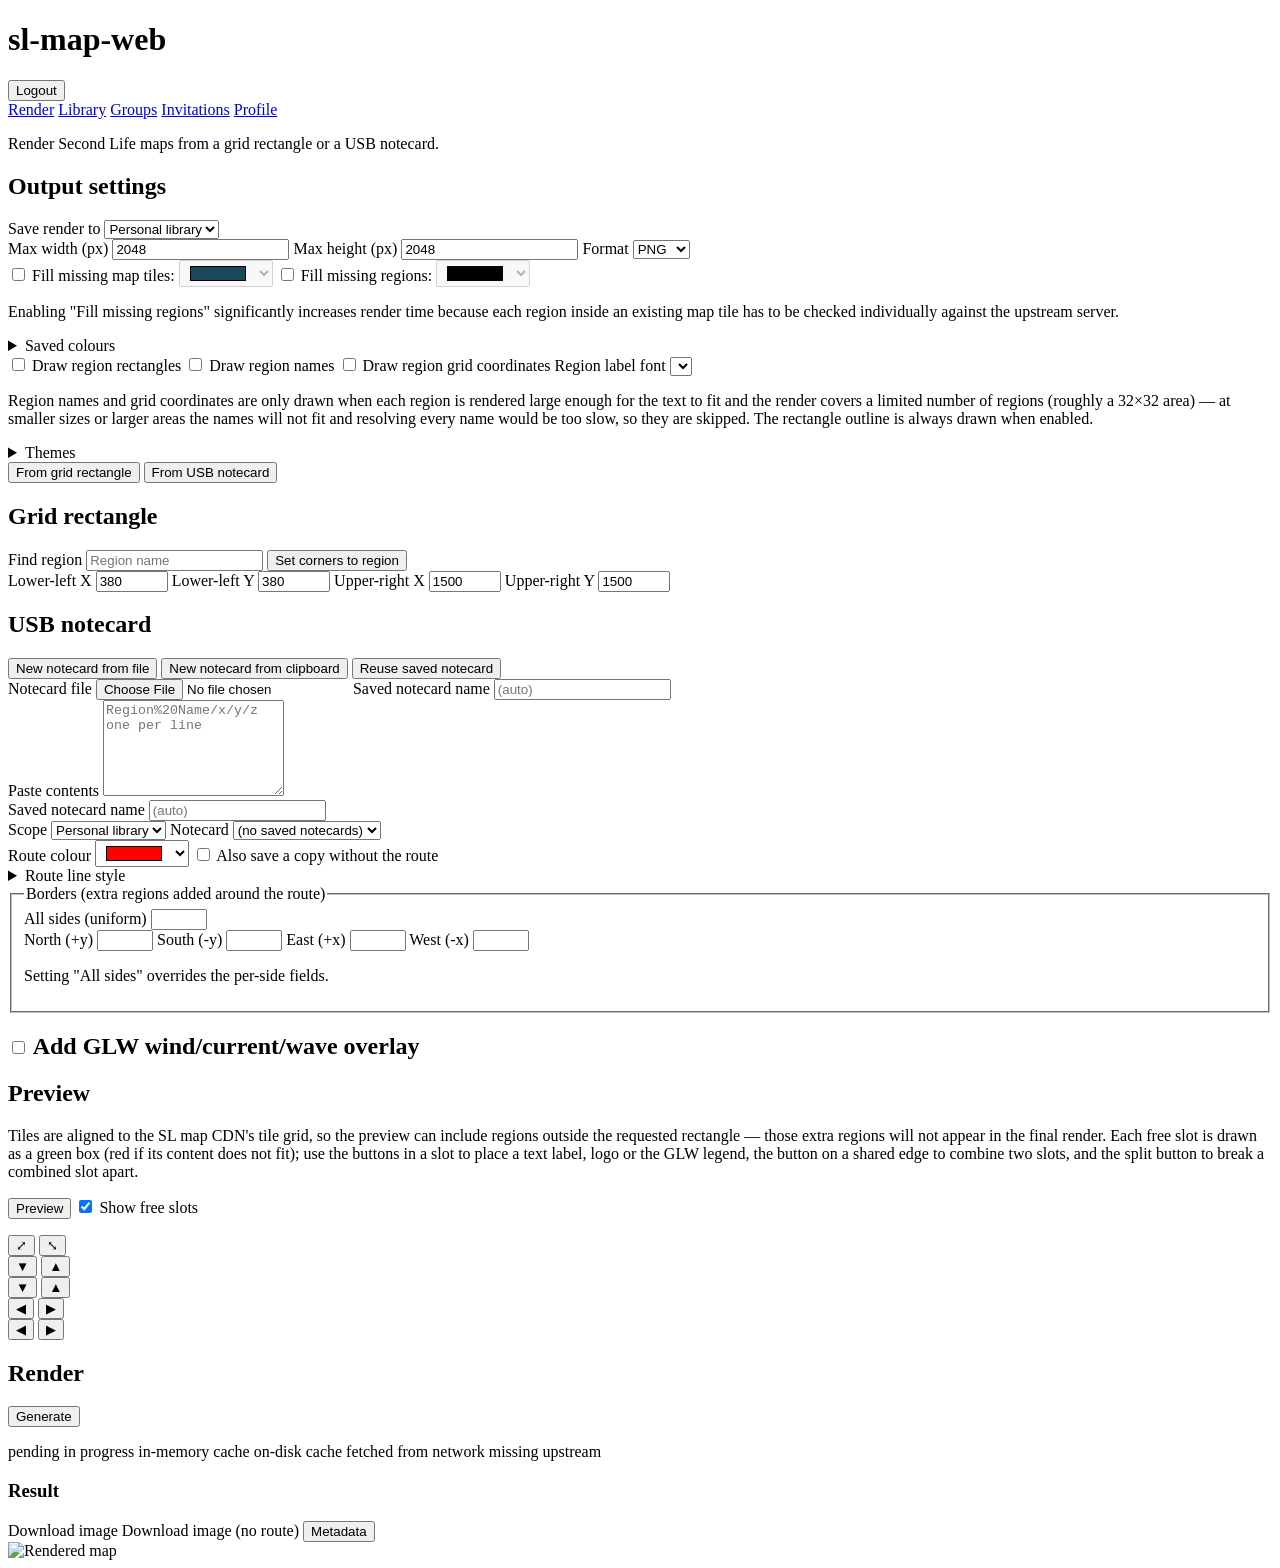
==== commit 9ce810cc: "feat(sl-map-web): route line style controls in the render form Adds a "Route line style" section to " ====
--- a/sl-map-web/src/assets/index.html
+++ b/sl-map-web/src/assets/index.html
@@ -286,6 +286,110 @@
           Also save a copy without the route
         </label>
       </div>
+      <details class="route-style">
+        <summary>Route line style</summary>
+        <div class="row">
+          <label
+            >Thickness (px)
+            <input
+              type="number"
+              id="route_thickness"
+              min="1"
+              max="64"
+              step="1"
+              placeholder="3"
+            />
+          </label>
+          <label
+            >Line
+            <select id="route_line">
+              <option value="" selected>Dotted (default)</option>
+              <option value="dotted">Dotted</option>
+              <option value="dashed">Dashed</option>
+              <option value="solid">Solid</option>
+            </select>
+          </label>
+          <label
+            >Dash (px)
+            <input
+              type="number"
+              id="route_dash"
+              min="0"
+              max="256"
+              step="1"
+              placeholder="auto"
+            />
+          </label>
+          <label
+            >Gap (px)
+            <input
+              type="number"
+              id="route_gap"
+              min="0"
+              max="256"
+              step="1"
+              placeholder="auto"
+            />
+          </label>
+        </div>
+        <div class="row">
+          <label
+            >Sideways offset (px)
+            <input
+              type="number"
+              id="route_offset"
+              min="-32"
+              max="32"
+              step="1"
+              placeholder="0"
+            />
+          </label>
+          <label
+            >Arrow size
+            <input
+              type="number"
+              id="route_arrow_scale"
+              min="0.1"
+              max="10"
+              step="0.1"
+              placeholder="1"
+            />
+          </label>
+          <label
+            >Arrow every nth waypoint
+            <input
+              type="number"
+              id="route_arrow_every"
+              min="0"
+              max="100"
+              step="1"
+              placeholder="1"
+            />
+          </label>
+        </div>
+        <p class="note">
+          A thicker line stays visible when the map is used as a PPS HUD
+          texture. The sideways offset shifts the line relative to the direction
+          of travel, so a cruise that runs out and back through the same water
+          draws as two separate lines instead of one on top of the other. Leave
+          a field empty for its default.
+        </p>
+        <div class="row">
+          <strong>Sections</strong>
+          <button type="button" id="route_section_add" class="row-action">
+            Add section
+          </button>
+          <span id="route_section_hint" class="note"></span>
+        </div>
+        <ul id="route_sections" class="route-sections"></ul>
+        <p class="note">
+          A section changes the style from one waypoint to the end of the route,
+          until the next section changes it again. Fields you leave empty keep
+          whatever the previous section set, so a section that only picks a
+          colour keeps the thickness. Use it to tell the early legs of a cruise
+          apart from the later ones when it revisits an area.
+        </p>
+      </details>
       <fieldset class="borders">
         <legend>Borders (extra regions added around the route)</legend>
         <label
@@ -501,6 +605,107 @@
       </div>
     </template>
 
+    <template id="route-section-modal-template">
+      <div class="modal-form">
+        <label class="grow"
+          >Starting waypoint
+          <select class="rs-waypoint"></select>
+        </label>
+        <div class="row">
+          <label class="color-toggle">
+            <input type="checkbox" class="rs-color-on" />
+            Colour
+            <input type="color" class="rs-color" list="saved_colors" />
+          </label>
+          <label
+            >Thickness (px)
+            <input
+              type="number"
+              class="rs-thickness"
+              min="1"
+              max="64"
+              step="1"
+              placeholder="unchanged"
+            />
+          </label>
+          <label
+            >Sideways offset (px)
+            <input
+              type="number"
+              class="rs-offset"
+              min="-32"
+              max="32"
+              step="1"
+              placeholder="unchanged"
+            />
+          </label>
+        </div>
+        <div class="row">
+          <label
+            >Line
+            <select class="rs-line">
+              <option value="" selected>Unchanged</option>
+              <option value="dotted">Dotted</option>
+              <option value="dashed">Dashed</option>
+              <option value="solid">Solid</option>
+            </select>
+          </label>
+          <label
+            >Dash (px)
+            <input
+              type="number"
+              class="rs-dash"
+              min="0"
+              max="256"
+              step="1"
+              placeholder="unchanged"
+            />
+          </label>
+          <label
+            >Gap (px)
+            <input
+              type="number"
+              class="rs-gap"
+              min="0"
+              max="256"
+              step="1"
+              placeholder="unchanged"
+            />
+          </label>
+        </div>
+        <div class="row">
+          <label
+            >Arrow size
+            <input
+              type="number"
+              class="rs-arrow-scale"
+              min="0.1"
+              max="10"
+              step="0.1"
+              placeholder="unchanged"
+            />
+          </label>
+          <label
+            >Arrow every nth waypoint
+            <input
+              type="number"
+              class="rs-arrow-every"
+              min="0"
+              max="100"
+              step="1"
+              placeholder="unchanged"
+            />
+          </label>
+        </div>
+        <p class="note">
+          Anything left empty keeps whatever the previous section set. The
+          change applies from this waypoint to the end of the route, or until
+          the next section changes it again.
+        </p>
+        <p class="note rs-error"></p>
+      </div>
+    </template>
+
     <template id="logo-modal-template">
       <div class="modal-form">
         <nav class="subtabs" role="tablist">
